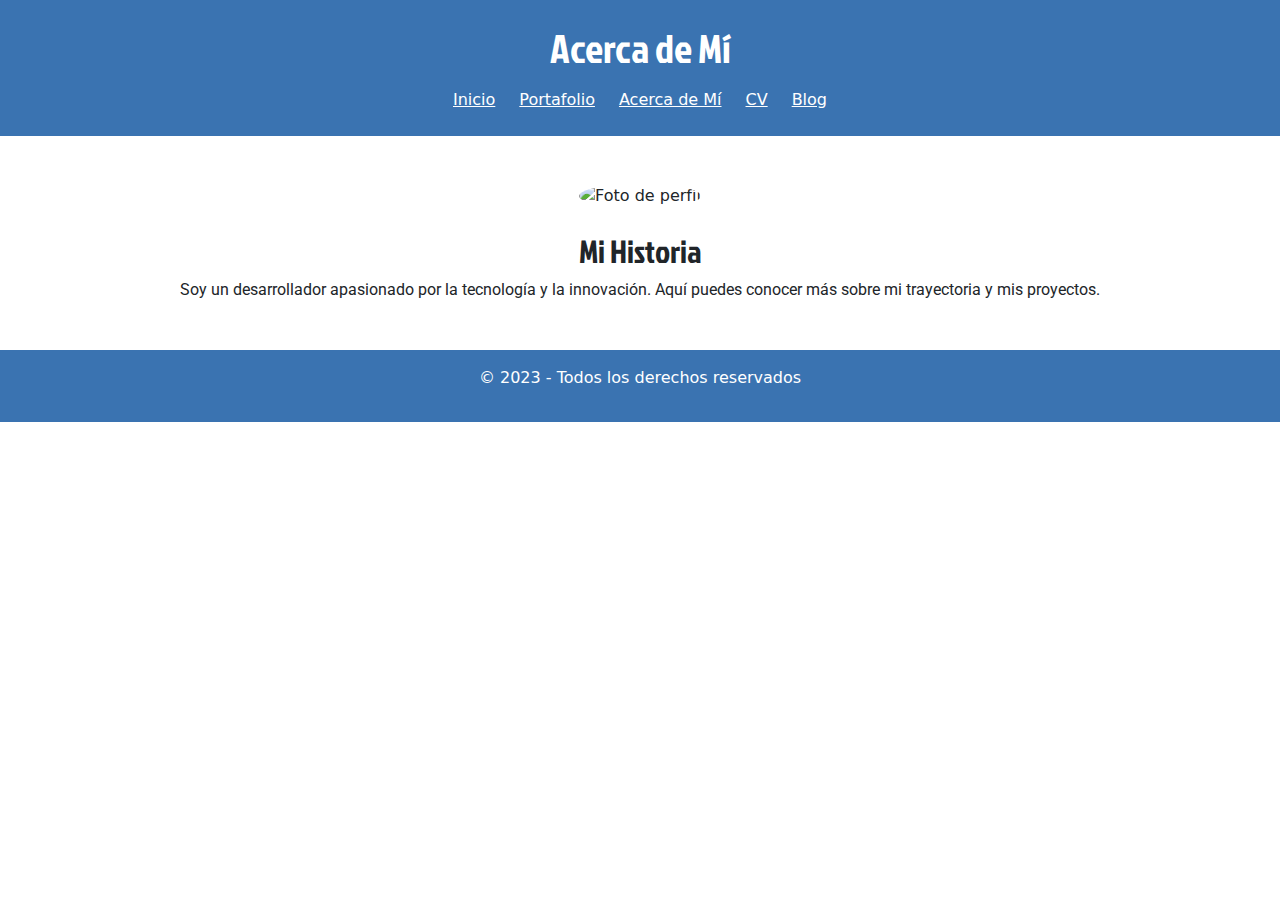
==== about.html @ 0d2e72c9 "Avance" ====
<!DOCTYPE html>
<html lang="es">
<head>
    <meta charset="UTF-8">
    <meta name="viewport" content="width=device-width, initial-scale=1.0">
    <title>Portafolio - Acerca de Mí</title>
    <link href="https://cdn.jsdelivr.net/npm/bootstrap@5.3.3/dist/css/bootstrap.min.css" rel="stylesheet">
    <link rel="stylesheet" href="css/styles.css">
    <link href="https://fonts.googleapis.com/css2?family=Roboto:wght@400;700&family=Jockey+One&display=swap" rel="stylesheet">
</head>
<body>
    <header class="bg-primary text-white text-center py-4">
        <h1 class="font-primary">Acerca de Mí</h1>
        <nav class="d-flex justify-content-center gap-4 mt-3">
            <a href="index.html" class="text-white">Inicio</a>
            <a href="portfolio.html" class="text-white">Portafolio</a>
            <a href="about.html" class="text-white">Acerca de Mí</a>
            <a href="cv.html" class="text-white">CV</a>
            <a href="blog.html" class="text-white">Blog</a>
        </nav>
    </header>

    <main class="container my-5">
        <section class="text-center">
            <img src="assets/profile.jpg" alt="Foto de perfil" class="img-fluid rounded-circle mb-4" style="width: 200px;">
            <h2 class="font-primary">Mi Historia</h2>
            <p class="font-secondary">Soy un desarrollador apasionado por la tecnología y la innovación. Aquí puedes conocer más sobre mi trayectoria y mis proyectos.</p>
        </section>
    </main>

    <footer class="bg-primary text-white text-center py-3">
        <p>&copy; 2023 - Todos los derechos reservados</p>
    </footer>
</body>
</html>
---- css/styles.css ----
/* Fuentes */
.font-primary {
    font-family: 'Jockey One', sans-serif;
}

.font-secondary {
    font-family: 'Roboto', sans-serif;
}

/* Colores */
:root {
    --color-primary: #3a73b1; /* Azul */
    --color-secondary: #6c757d; /* Gris */
    --color-accent: #28a745; /* Verde */
}

.bg-primary {
    background-color: var(--color-primary) !important;
}

.text-primary {
    color: var(--color-primary) !important;
}

.bg-secondary {
    background-color: var(--color-secondary) !important;
}

.text-secondary {
    color: var(--color-secondary) !important;
}

.bg-accent {
    background-color: var(--color-accent) !important;
}

.text-accent {
    color: var(--color-accent) !important;
}

/* Iconos */
.icon {
    width: 40px;
    height: 40px;
    transition: transform 0.3s ease;
}

.icon:hover {
    transform: scale(1.2);
}
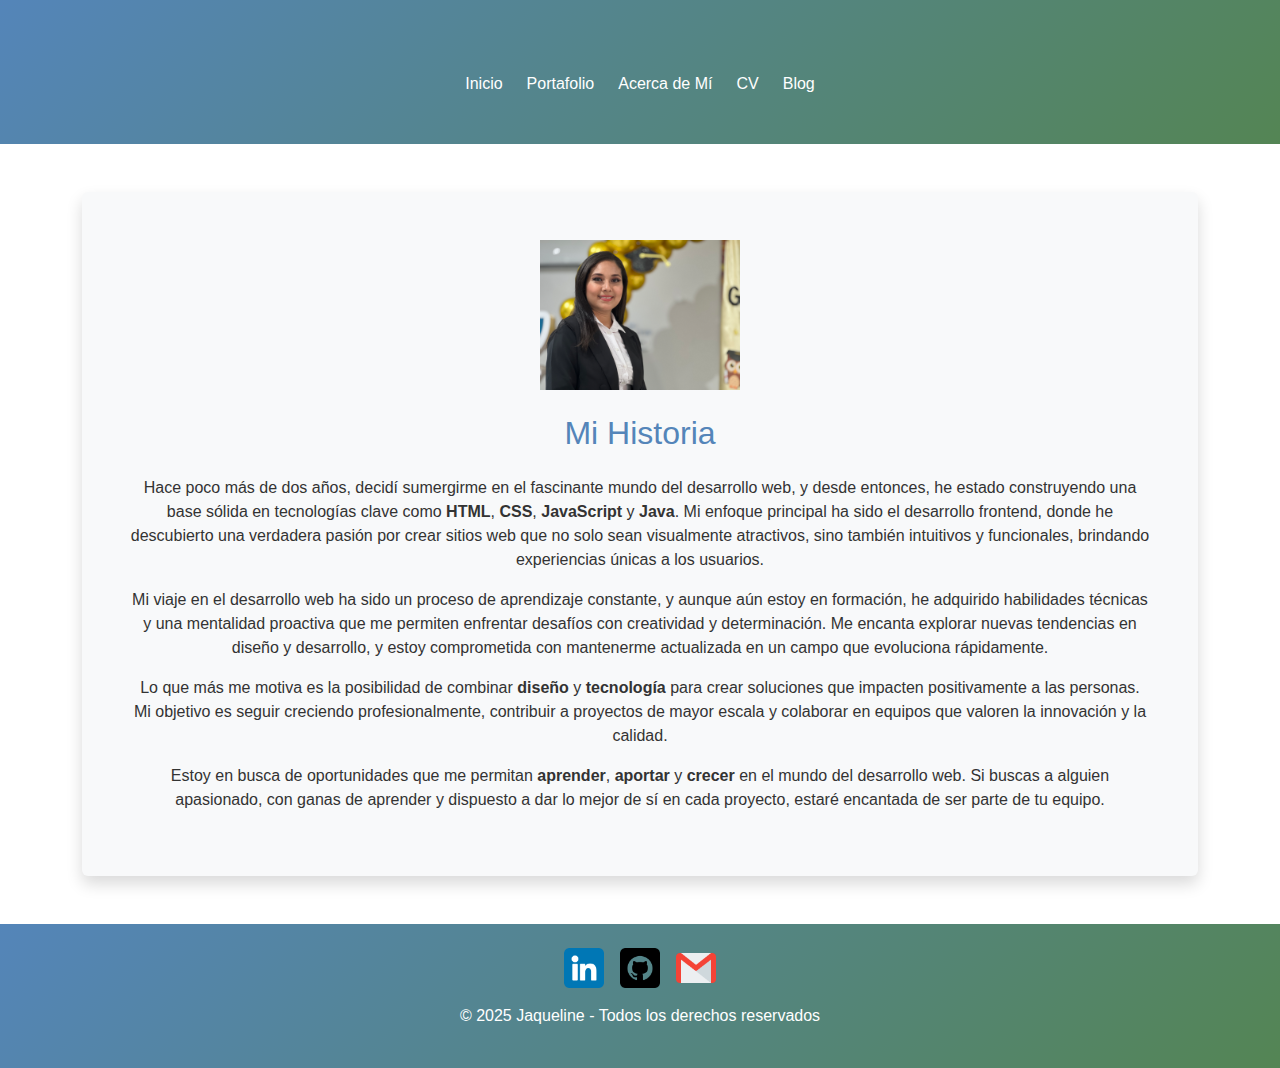
==== commit df02323f: "Mejoramiento del diseño" ====
--- a/about.html
+++ b/about.html
@@ -9,27 +9,51 @@
     <link href="https://fonts.googleapis.com/css2?family=Roboto:wght@400;700&family=Jockey+One&display=swap" rel="stylesheet">
 </head>
 <body>
-    <header class="bg-primary text-white text-center py-4">
-        <h1 class="font-primary">Acerca de Mí</h1>
-        <nav class="d-flex justify-content-center gap-4 mt-3">
-            <a href="index.html" class="text-white">Inicio</a>
-            <a href="portfolio.html" class="text-white">Portafolio</a>
-            <a href="about.html" class="text-white">Acerca de Mí</a>
-            <a href="cv.html" class="text-white">CV</a>
-            <a href="blog.html" class="text-white">Blog</a>
-        </nav>
+  
+    <header class="bg-gradient-primary text-white text-center py-5">
+        <div class="container">
+            <nav class="d-flex justify-content-center gap-4 mt-4">
+                <a href="index.html" class="text-white text-decoration-none">Inicio</a>
+                <a href="portafolio.html" class="text-white text-decoration-none">Portafolio</a>
+                <a href="about.html" class="text-white text-decoration-none">Acerca de Mí</a>
+                <a href="cv.html" class="text-white text-decoration-none">CV</a>
+                <a href="blog.html" class="text-white text-decoration-none">Blog</a>
+            </nav>
+        </div>
     </header>
 
+        <!-- Contenido principal -->
     <main class="container my-5">
-        <section class="text-center">
-            <img src="assets/profile.jpg" alt="Foto de perfil" class="img-fluid rounded-circle mb-4" style="width: 200px;">
-            <h2 class="font-primary">Mi Historia</h2>
-            <p class="font-secondary">Soy un desarrollador apasionado por la tecnología y la innovación. Aquí puedes conocer más sobre mi trayectoria y mis proyectos.</p>
+        <section class="bg-light p-5 rounded shadow">
+            <div class="text-center">
+                <img src="assets/IMG_E3239.JPG" alt="Foto de perfil" class="img-fluid mb-4" style="width: 200px;">
+                <h2 class="font-primary">Mi Historia</h2>
+            </div>
+            <div class="font-secondary mt-4 text-center">
+                <p>Hace poco más de dos años, decidí sumergirme en el fascinante mundo del desarrollo web, y desde entonces, he estado construyendo una base sólida en tecnologías clave como <strong>HTML</strong>, <strong>CSS</strong>, <strong>JavaScript</strong> y <strong>Java</strong>. Mi enfoque principal ha sido el desarrollo frontend, donde he descubierto una verdadera pasión por crear sitios web que no solo sean visualmente atractivos, sino también intuitivos y funcionales, brindando experiencias únicas a los usuarios.</p>
+                <p>Mi viaje en el desarrollo web ha sido un proceso de aprendizaje constante, y aunque aún estoy en formación, he adquirido habilidades técnicas y una mentalidad proactiva que me permiten enfrentar desafíos con creatividad y determinación. Me encanta explorar nuevas tendencias en diseño y desarrollo, y estoy comprometida con mantenerme actualizada en un campo que evoluciona rápidamente.</p>
+                <p>Lo que más me motiva es la posibilidad de combinar <strong>diseño</strong> y <strong>tecnología</strong> para crear soluciones que impacten positivamente a las personas. Mi objetivo es seguir creciendo profesionalmente, contribuir a proyectos de mayor escala y colaborar en equipos que valoren la innovación y la calidad.</p>
+                <p>Estoy en busca de oportunidades que me permitan <strong>aprender</strong>, <strong>aportar</strong> y <strong>crecer</strong> en el mundo del desarrollo web. Si buscas a alguien apasionado, con ganas de aprender y dispuesto a dar lo mejor de sí en cada proyecto, estaré encantada de ser parte de tu equipo.</p>
+            </div>
         </section>
     </main>
 
-    <footer class="bg-primary text-white text-center py-3">
-        <p>&copy; 2023 - Todos los derechos reservados</p>
+
+    <footer class="bg-gradient-primary text-white text-center py-4">
+        <div class="container">
+            <div class="d-flex justify-content-center gap-3 mb-3">
+                <a href="https://www.linkedin.com/in/jaquelinejesusleon" target="_blank">
+                    <img src="assets/linkedin.png" alt="LinkedIn" class="icon">
+                </a>
+                <a href="https://github.com/jaqui-jesus" target="_blank">
+                    <img src="assets/github.png" alt="GitHub" class="icon">
+                </a>
+                <a href="mailto:jaquelinejesus.leon@gmail.com">
+                    <img src="assets/gmail.png" alt="Correo" class="icon">
+                </a>
+            </div>
+            <p>&copy; 2025 Jaqueline - Todos los derechos reservados</p>
+        </div>
     </footer>
 </body>
 </html>--- a/css/styles.css
+++ b/css/styles.css
@@ -1,41 +1,49 @@
 /* Fuentes */
+:root {
+    --font-primary: 'Montserrat', sans-serif;
+    --font-secondary: 'Poppins', sans-serif;
+}
+
 .font-primary {
-    font-family: 'Jockey One', sans-serif;
+    font-family: var(--font-primary);
 }
 
 .font-secondary {
-    font-family: 'Roboto', sans-serif;
+    font-family: var(--font-secondary);
 }
 
 /* Colores */
 :root {
-    --color-primary: #3a73b1; /* Azul */
-    --color-secondary: #6c757d; /* Gris */
-    --color-accent: #28a745; /* Verde */
+    --color-primary: #5485b9;
+    --color-secondary: #6c757d;
+    --color-accent: #28a745;
 }
 
-.bg-primary {
-    background-color: var(--color-primary) !important;
+.bg-gradient-primary {
+    background: linear-gradient(135deg, var(--color-primary), #548554);
 }
 
-.text-primary {
-    color: var(--color-primary) !important;
+/* Estilos generales */
+body {
+    font-family: var(--font-secondary);
+    color: #333;
 }
 
-.bg-secondary {
-    background-color: var(--color-secondary) !important;
+h1, h2, h3 {
+    font-family: var(--font-primary);
+    color: var(--color-primary);
 }
 
-.text-secondary {
-    color: var(--color-secondary) !important;
+/* Sección de habilidades (Carrusel) */
+.carousel-item {
+    padding: 20px;
 }
 
-.bg-accent {
-    background-color: var(--color-accent) !important;
-}
-
-.text-accent {
-    color: var(--color-accent) !important;
+.carousel-control-prev-icon,
+.carousel-control-next-icon {
+    background-color: var(--color-primary);
+    border-radius: 50%;
+    padding: 10px;
 }
 
 /* Iconos */
@@ -47,4 +55,53 @@
 
 .icon:hover {
     transform: scale(1.2);
+}
+
+/* Botones */
+.btn-primary {
+    background-color: var(--color-primary);
+    border: none;
+    padding: 10px 20px;
+    font-size: 1.1rem;
+    transition: background-color 0.3s ease;
+}
+
+.btn-primary:hover {
+    background-color: #0056b3;
+}
+
+/* Formulario de contacto */
+.contact .form-control {
+    margin-bottom: 15px;
+    border-radius: 5px;
+    border: 1px solid #ddd;
+    padding: 10px;
+}
+
+.contact .form-control:focus {
+    border-color: var(--color-primary);
+    box-shadow: 0 0 5px rgba(0, 123, 255, 0.5);
+}
+
+/* Mensaje de confirmación */
+.confirmation-message {
+    color: var(--color-accent);
+    font-weight: bold;
+    margin-top: 20px;
+}
+/* Estilos para el ícono de GitHub en las tarjetas */
+.icon-small {
+    width: 20px;
+    height: 20px;
+    margin-right: 5px;
+}
+
+/* Sombreado personalizado para las tarjetas */
+.card {
+    transition: transform 0.3s ease, box-shadow 0.3s ease;
+}
+
+.card:hover {
+    transform: translateY(-5px);
+    box-shadow: 0 10px 20px rgba(0, 0, 0, 0.2);
 }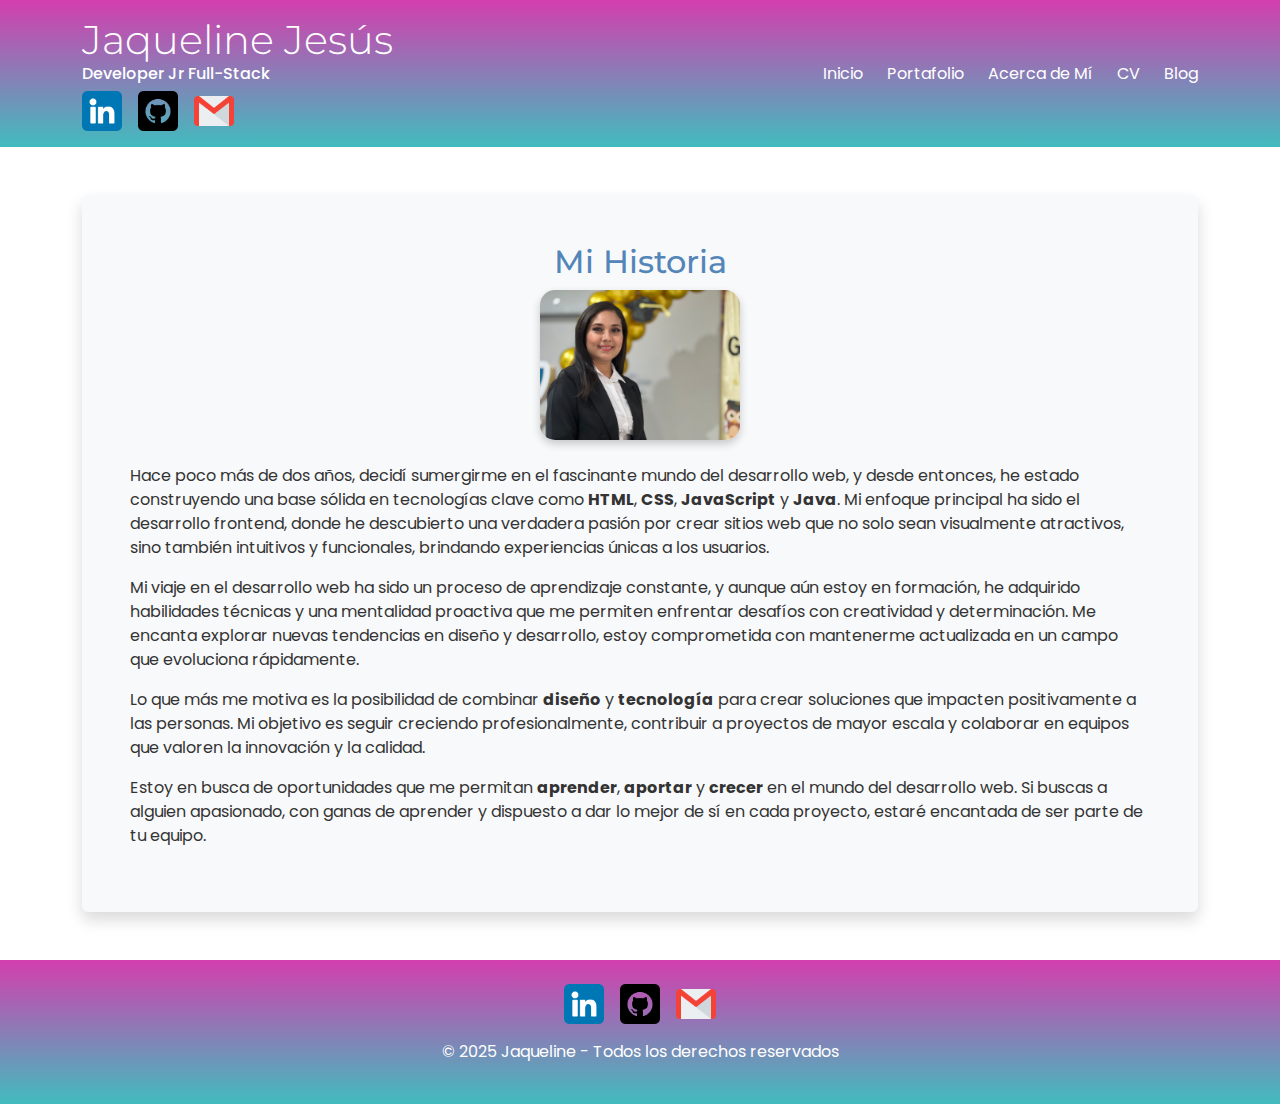
==== commit 42353d63: "Afinando detalles" ====
--- a/about.html
+++ b/about.html
@@ -3,22 +3,42 @@
 <head>
     <meta charset="UTF-8">
     <meta name="viewport" content="width=device-width, initial-scale=1.0">
-    <title>Portafolio - Acerca de Mí</title>
+    <title>Portafolio - Jaqueline Jesús</title>
     <link href="https://cdn.jsdelivr.net/npm/bootstrap@5.3.3/dist/css/bootstrap.min.css" rel="stylesheet">
     <link rel="stylesheet" href="css/styles.css">
-    <link href="https://fonts.googleapis.com/css2?family=Roboto:wght@400;700&family=Jockey+One&display=swap" rel="stylesheet">
+    <link href="https://fonts.googleapis.com/css2?family=Poppins:wght@400;600&family=Montserrat:wght@700&display=swap" rel="stylesheet">
 </head>
 <body>
-  
-    <header class="bg-gradient-primary text-white text-center py-5">
+    <!-- Encabezado -->
+    <header class="bg-gradient-primary text-white py-3">
         <div class="container">
-            <nav class="d-flex justify-content-center gap-4 mt-4">
-                <a href="index.html" class="text-white text-decoration-none">Inicio</a>
-                <a href="portafolio.html" class="text-white text-decoration-none">Portafolio</a>
-                <a href="about.html" class="text-white text-decoration-none">Acerca de Mí</a>
-                <a href="cv.html" class="text-white text-decoration-none">CV</a>
-                <a href="blog.html" class="text-white text-decoration-none">Blog</a>
-            </nav>
+            <div class="d-flex justify-content-between align-items-center">
+                <!-- Nombre y título -->
+                <div>
+                    <h1 class="font-primary display-6 text-white mb-0">Jaqueline Jesús</h1>
+                    <h2 class="font-secondary h6 mb-2">Developer Jr Full-Stack</h2>
+                    <!-- Iconos de redes sociales -->
+                    <div class="d-flex gap-3">
+                        <a href="https://www.linkedin.com/in/jaquelinejesusleon" target="_blank">
+                            <img src="assets/linkedin.png" alt="LinkedIn" class="icon">
+                        </a>
+                        <a href="https://github.com/jaqui-jesus" target="_blank">
+                            <img src="assets/github.png" alt="GitHub" class="icon">
+                        </a>
+                        <a href="mailto:jaquelinejesus.leon@gmail.com">
+                            <img src="assets/gmail.png" alt="Correo" class="icon">
+                        </a>
+                    </div>
+                </div>
+                <!-- Navegación -->
+                <nav class="d-flex align-items-center gap-4">
+                    <a href="index.html" class="text-white text-decoration-none">Inicio</a>
+                    <a href="portafolio.html" class="text-white text-decoration-none">Portafolio</a>
+                    <a href="about.html" class="text-white text-decoration-none">Acerca de Mí</a>
+                    <a href="cv.html" class="text-white text-decoration-none">CV</a>
+                    <a href="blog.html" class="text-white text-decoration-none">Blog</a>
+                </nav>
+            </div>
         </div>
     </header>
 
@@ -26,12 +46,12 @@
     <main class="container my-5">
         <section class="bg-light p-5 rounded shadow">
             <div class="text-center">
-                <img src="assets/IMG_E3239.JPG" alt="Foto de perfil" class="img-fluid mb-4" style="width: 200px;">
                 <h2 class="font-primary">Mi Historia</h2>
+                <img src="assets/IMG_E3239.JPG" alt="Foto de perfil" class="img-fluid profile-img" style="width: 200px;">
             </div>
-            <div class="font-secondary mt-4 text-center">
+            <div class="font-secondary mt-4">
                 <p>Hace poco más de dos años, decidí sumergirme en el fascinante mundo del desarrollo web, y desde entonces, he estado construyendo una base sólida en tecnologías clave como <strong>HTML</strong>, <strong>CSS</strong>, <strong>JavaScript</strong> y <strong>Java</strong>. Mi enfoque principal ha sido el desarrollo frontend, donde he descubierto una verdadera pasión por crear sitios web que no solo sean visualmente atractivos, sino también intuitivos y funcionales, brindando experiencias únicas a los usuarios.</p>
-                <p>Mi viaje en el desarrollo web ha sido un proceso de aprendizaje constante, y aunque aún estoy en formación, he adquirido habilidades técnicas y una mentalidad proactiva que me permiten enfrentar desafíos con creatividad y determinación. Me encanta explorar nuevas tendencias en diseño y desarrollo, y estoy comprometida con mantenerme actualizada en un campo que evoluciona rápidamente.</p>
+                <p>Mi viaje en el desarrollo web ha sido un proceso de aprendizaje constante, y aunque aún estoy en formación, he adquirido habilidades técnicas y una mentalidad proactiva que me permiten enfrentar desafíos con creatividad y determinación. Me encanta explorar nuevas tendencias en diseño y desarrollo, estoy comprometida con mantenerme actualizada en un campo que evoluciona rápidamente.</p>
                 <p>Lo que más me motiva es la posibilidad de combinar <strong>diseño</strong> y <strong>tecnología</strong> para crear soluciones que impacten positivamente a las personas. Mi objetivo es seguir creciendo profesionalmente, contribuir a proyectos de mayor escala y colaborar en equipos que valoren la innovación y la calidad.</p>
                 <p>Estoy en busca de oportunidades que me permitan <strong>aprender</strong>, <strong>aportar</strong> y <strong>crecer</strong> en el mundo del desarrollo web. Si buscas a alguien apasionado, con ganas de aprender y dispuesto a dar lo mejor de sí en cada proyecto, estaré encantada de ser parte de tu equipo.</p>
             </div>
--- a/css/styles.css
+++ b/css/styles.css
@@ -20,7 +20,8 @@
 }
 
 .bg-gradient-primary {
-    background: linear-gradient(135deg, var(--color-primary), #548554);
+    background: rgb(74, 160, 161);
+background: linear-gradient(0deg, rgb(65, 188, 190) 0%, rgb(211, 62, 174) 100%);
 }
 
 /* Estilos generales */
@@ -104,4 +105,23 @@
 .card:hover {
     transform: translateY(-5px);
     box-shadow: 0 10px 20px rgba(0, 0, 0, 0.2);
+}
+/* Cambiar el color de los títulos e iconos */
+.card-title {
+    color:  #5485b9; /* Otro tono de azul */
+}
+
+.list-icon {
+    color: #5485b9; /* Otro tono de azul */
+    font-size: 1.2rem; /* Tamaño de los iconos */
+}
+ /* Estilos personalizados para la imagen */
+ .profile-img {
+    border-radius: 15px; /* Bordes redondeados */
+    box-shadow: 0 4px 8px rgba(0, 0, 0, 0.2); /* Sombra suave */
+    transition: transform 0.3s ease, box-shadow 0.3s ease; /* Efecto de transición */
+}
+.profile-img:hover {
+    transform: scale(1.05); /* Efecto de zoom al pasar el mouse */
+    box-shadow: 0 6px 12px rgba(0, 0, 0, 0.3); /* Sombra más pronunciada al pasar el mouse */
 }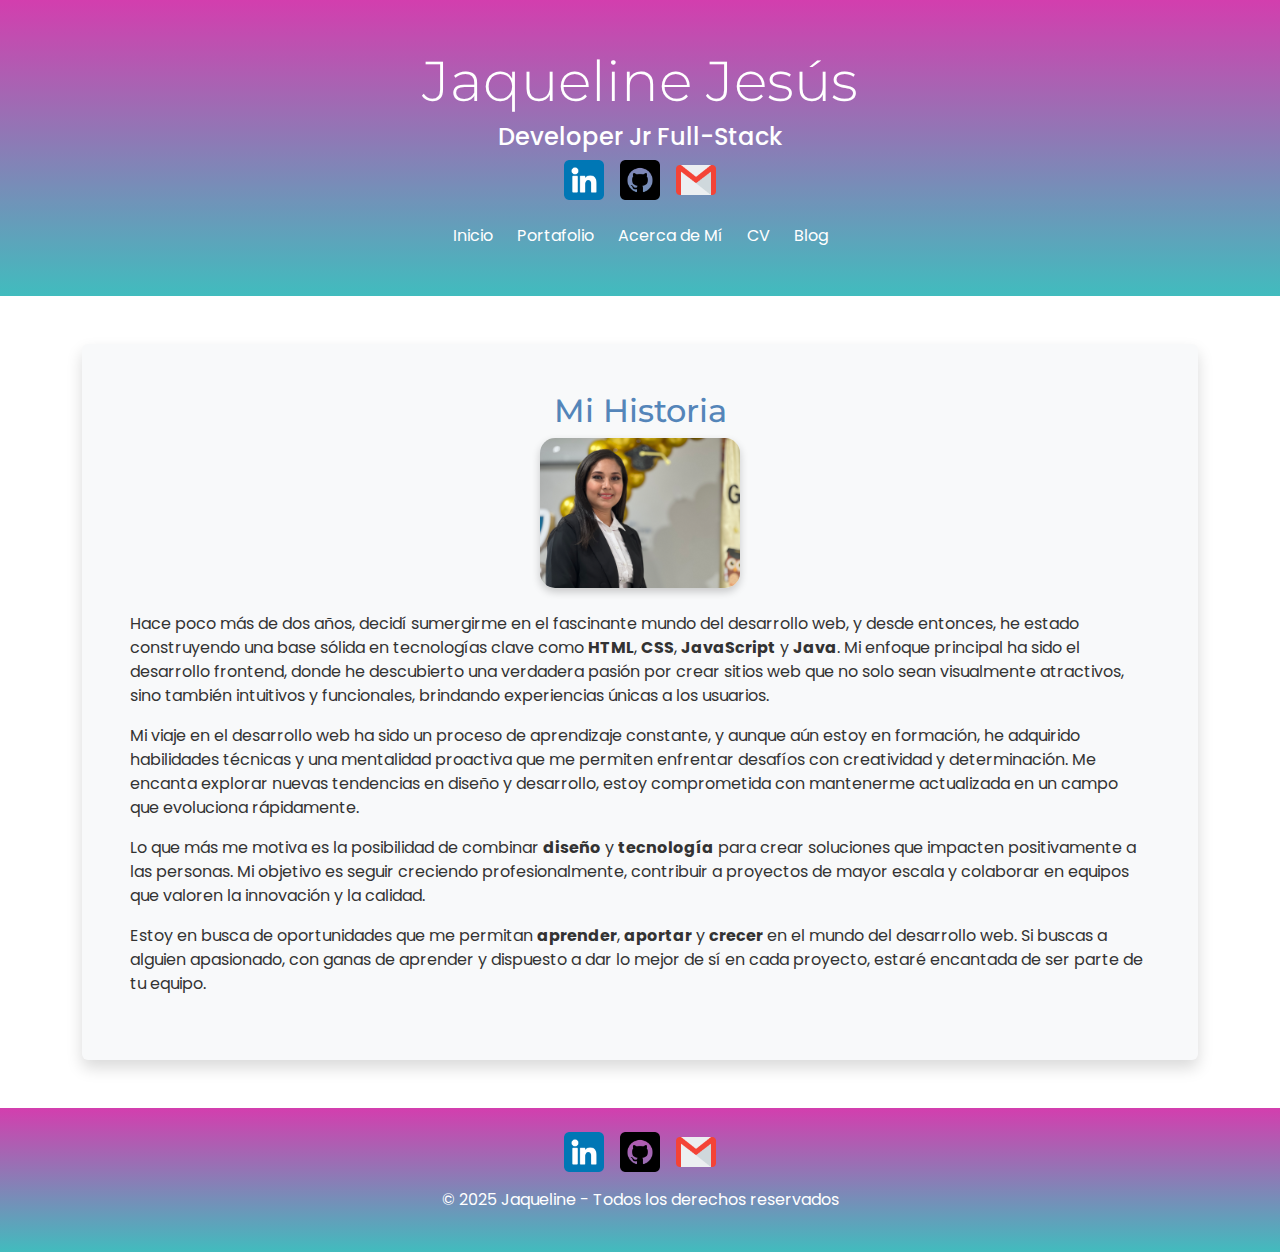
==== commit edd1e44d: "Cambios responsive" ====
--- a/about.html
+++ b/about.html
@@ -10,35 +10,28 @@
 </head>
 <body>
     <!-- Encabezado -->
-    <header class="bg-gradient-primary text-white py-3">
+    <header class="bg-gradient-primary text-white text-center py-5">
         <div class="container">
-            <div class="d-flex justify-content-between align-items-center">
-                <!-- Nombre y título -->
-                <div>
-                    <h1 class="font-primary display-6 text-white mb-0">Jaqueline Jesús</h1>
-                    <h2 class="font-secondary h6 mb-2">Developer Jr Full-Stack</h2>
-                    <!-- Iconos de redes sociales -->
-                    <div class="d-flex gap-3">
-                        <a href="https://www.linkedin.com/in/jaquelinejesusleon" target="_blank">
-                            <img src="assets/linkedin.png" alt="LinkedIn" class="icon">
-                        </a>
-                        <a href="https://github.com/jaqui-jesus" target="_blank">
-                            <img src="assets/github.png" alt="GitHub" class="icon">
-                        </a>
-                        <a href="mailto:jaquelinejesus.leon@gmail.com">
-                            <img src="assets/gmail.png" alt="Correo" class="icon">
-                        </a>
-                    </div>
-                </div>
-                <!-- Navegación -->
-                <nav class="d-flex align-items-center gap-4">
-                    <a href="index.html" class="text-white text-decoration-none">Inicio</a>
-                    <a href="portafolio.html" class="text-white text-decoration-none">Portafolio</a>
-                    <a href="about.html" class="text-white text-decoration-none">Acerca de Mí</a>
-                    <a href="cv.html" class="text-white text-decoration-none">CV</a>
-                    <a href="blog.html" class="text-white text-decoration-none">Blog</a>
-                </nav>
+            <h1 class="font-primary display-4 text-white">Jaqueline Jesús</h1>
+            <h2 class="font-secondary h4">Developer Jr Full-Stack</h2>
+            <div class="d-flex justify-content-center gap-3 mb-3">
+                <a href="https://www.linkedin.com/in/jaquelinejesusleon" target="_blank">
+                    <img src="assets/linkedin.png" alt="LinkedIn" class="icon">
+                </a>
+                <a href="https://github.com/jaqui-jesus" target="_blank">
+                    <img src="assets/github.png" alt="GitHub" class="icon">
+                </a>
+                <a href="mailto:jaquelinejesus.leon@gmail.com">
+                    <img src="assets/gmail.png" alt="Correo" class="icon">
+                </a>
             </div>
+            <nav class="d-flex justify-content-center gap-4 mt-4">
+                <a href="index.html" class="text-white text-decoration-none">Inicio</a>
+                <a href="portafolio.html" class="text-white text-decoration-none">Portafolio</a>
+                <a href="about.html" class="text-white text-decoration-none">Acerca de Mí</a>
+                <a href="cv.html" class="text-white text-decoration-none">CV</a>
+                <a href="blog.html" class="text-white text-decoration-none">Blog</a>
+            </nav>
         </div>
     </header>
 
